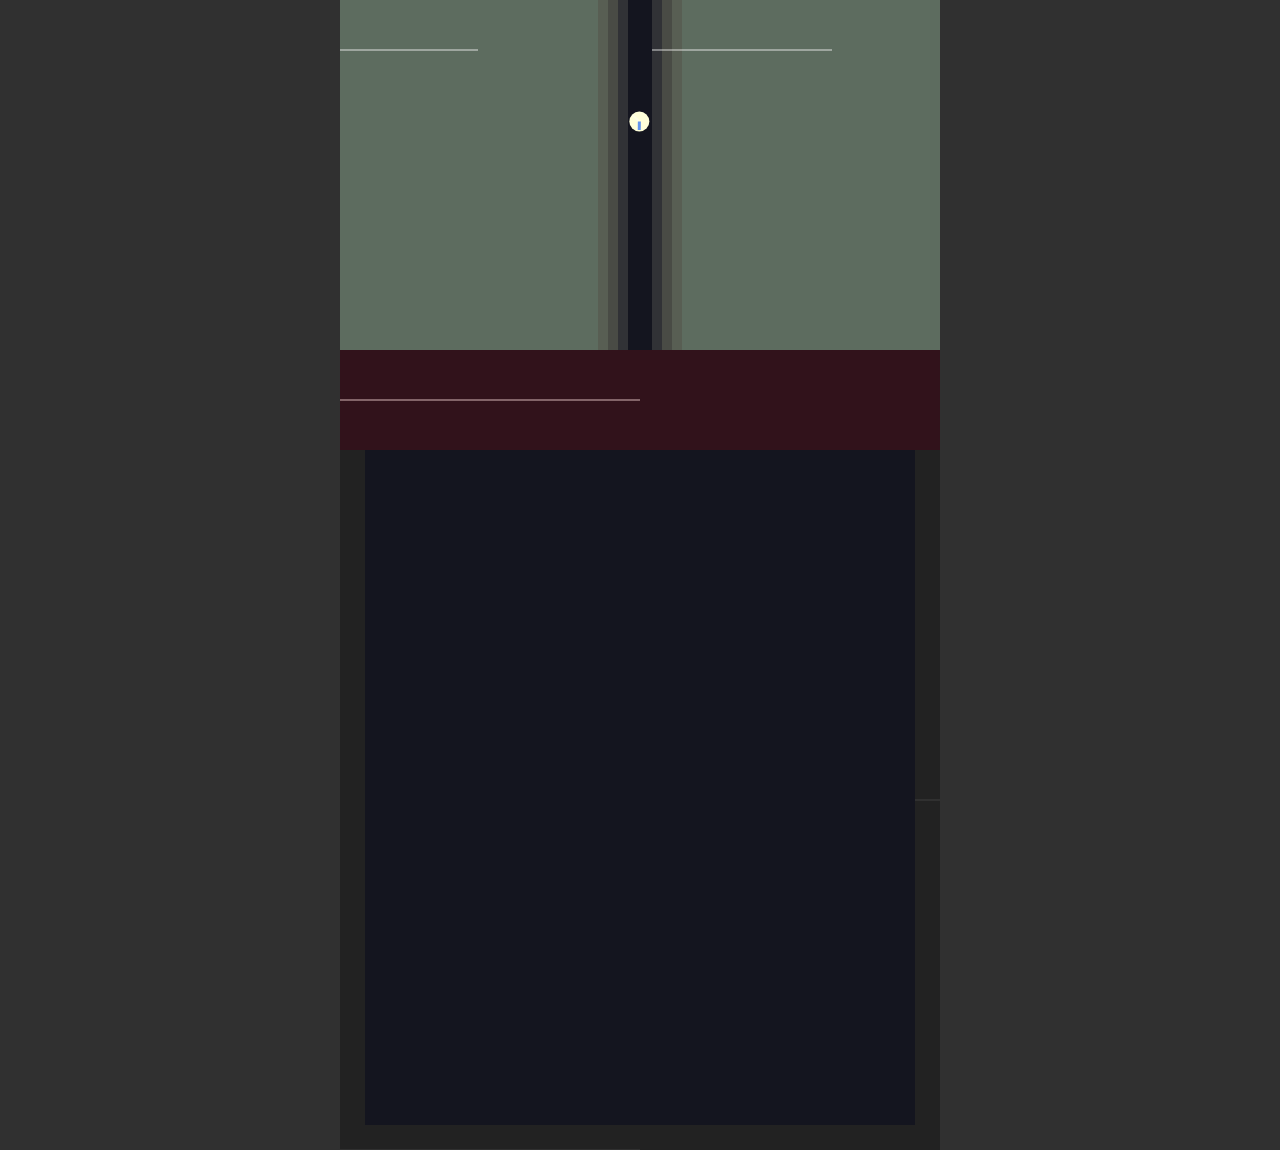
==== suika-test.html @ 651a5090 "init" ====
<!DOCTYPE html>
<html>
<head>
    <meta charset="UTF-8">
    <title>Suika Game Remix</title>
    <style>
        body {
            margin: 0;
            overflow: hidden;
            display: flex;
            justify-content: center;
            align-items: center;
            height: 100vh;
            background-color: #303030;
        }
    </style>
</head>
<body>
    <script src="matter.js"></script>

    <script>
        const Engine = Matter.Engine,
            Render = Matter.Render,
            Runner = Matter.Runner,
            Events = Matter.Events,
            MouseConstraint = Matter.MouseConstraint,
            Mouse = Matter.Mouse,
            Common = Matter.Common,
            Composite = Matter.Composite,
            Composites = Matter.Composites,
            Bodies = Matter.Bodies;

        // create engine
        const engine = Engine.create();
        const world = engine.world;

        const invisibleHeight = 400;
        const visibleChuteHeight = 200;
        const gapHeight = 100;
        const boxHeight = 700;
        const boxWidth = 600;
        const totalHeight = boxHeight + gapHeight + visibleChuteHeight + invisibleHeight;

        // create renderer
        const render = Render.create({
            element: document.body,
            engine: engine,
            options: {
                width: boxWidth,
                height: totalHeight,
                hasBounds: true,
                showVelocity: true,
                showAngleIndicator: true,
                showCollisions: true,
                wireframes: false,
                showDebug: true,
                bounds: {
                    min: {x: 0, y: 100},
                    max: {x:boxWidth, y: totalHeight}
                }
            }
        });

        Render.run(render);

        // create runner
        const runner = Runner.create();
        Runner.run(runner, engine);

        // Events.on(engine, 'collisionStart', (event) => {
        //     event.pairs.forEach((pair) => {
        //         if (pair === undefined) console.log("NEIN")
        //         if (pair.bodyA === topObject || pair.bodyB === topObject) {
        //             console.log(pair)
        //         }
        //     });
        // });

        // collision categories
        const defaultCategory = 0x0001;
        const offCategory = 0x0002;

        // scene code

        // floor and walls
        const wallStyle = { fillStyle: '#222' };
        const wallWidth = 50;
        Composite.add(world, [
            Bodies.rectangle(boxWidth/2, totalHeight, boxWidth, wallWidth, { isStatic: true, render: wallStyle }),
            Bodies.rectangle(boxWidth, totalHeight-boxHeight/2, wallWidth, boxHeight, { isStatic: true, render: wallStyle }),
            Bodies.rectangle(       0, totalHeight-boxHeight/2, wallWidth, boxHeight, { isStatic: true, render: wallStyle }),
        ]);

        // collider below the chute that only collides with specific sphere
        const topStyle = { fillStyle: '#ff000020' };
        const topObject = Bodies.rectangle(boxWidth/2, invisibleHeight+visibleChuteHeight+gapHeight/2, boxWidth, gapHeight, {
            isStatic: true,
            collisionFilter: { category: offCategory }, 
            render: topStyle
        });
        Composite.add(world, topObject);

        // set up all possible spheres as well as define the subset that can drop
        const sphereProperties = [
            { radius: 10, density: 0.1, friction: 0.9, fill: '#ffffd9', group: 1 },
            { radius: 20, density: 0.1, friction: 0.9, fill: '#edf8b1', group: 2 },
            { radius: 30, density: 0.1, friction: 0.9, fill: '#c7e9b4', group: 3 },
            { radius: 40, density: 0.1, friction: 0.9, fill: '#7fcdbb', group: 4 },
            { radius: 50, density: 0.1, friction: 0.9, fill: '#41b6c4' },
            { radius: 60, density: 0.1, friction: 0.9, fill: '#1d91c0' },
            { radius: 70, density: 0.1, friction: 0.9, fill: '#225ea8' },
            { radius: 80, density: 0.1, friction: 0.9, fill: '#253494' },
            { radius: 90, density: 0.1, friction: 0.9, fill: '#081d58' },
        ];
        let sphereBag = sphereProperties.slice(0, 4);
        
        // make correct-size tubes for all spheres that can drop
        const chute = Composite.create();
        sphereBag.forEach(({radius, fill, group}) => {
            const render = { fillStyle: fill + "20" };
            const collisionFilter = { group, category: offCategory };
            Composite.add(chute, [
                Bodies.rectangle(boxWidth*0.25 - radius - 2, (invisibleHeight+visibleChuteHeight)/2, boxWidth/2, invisibleHeight+visibleChuteHeight, { 
                    isStatic: true, collisionFilter, render, staticFriction: 0 
                }),
                Bodies.rectangle(boxWidth*0.75 + radius + 2, (invisibleHeight+visibleChuteHeight)/2, boxWidth/2, invisibleHeight+visibleChuteHeight, { 
                    isStatic: true, collisionFilter, render, staticFriction: 0 
                })
            ]);
        });
        Composite.add(world, chute);

        // add a new shuffle of the sphere bag to the world at the top
        sphereBag = Common.shuffle(sphereBag);
        // console.log(sphereBag);

        const stack = Composites.stack(boxWidth/2, 0, 1, sphereBag.length, 0, 0, (x, y, _1, _2, _3, i) => {
            const pickedProperties = sphereBag[i];
            return Bodies.circle(x, y, pickedProperties.radius, {
                density: pickedProperties.density,
                friction: pickedProperties.friction,
                collisionFilter: { group: pickedProperties.group, mask: defaultCategory | offCategory },
                render: { fillStyle: pickedProperties.fill }
            });
        });
        Composite.add(world, stack);

        

        // add mouse control
        const mouse = Mouse.create(render.canvas);
        const mouseConstraint = MouseConstraint.create(engine, {
            mouse: mouse,
            constraint: {
                stiffness: 0.2,
                render: {
                    visible: true
                }
            },
            collisionFilter: { mask: 0x002 }
        });

        Composite.add(world, mouseConstraint);

        // keep mouse in sync with rendering
        render.mouse = mouse;

        // mouse movement to control chute
        let previousMousePosition = null;
        let mouseIsDown = false;

        Events.on(mouseConstraint, 'mousedown', () => {
            mouseIsDown = true;
        });
        Events.on(mouseConstraint, 'mouseup', () => {
            mouseIsDown = false;
            // stack.bodies.forEach((sphere) => {
            //     sphere.collisionFilter.mask = defaultCategory;
            //     console.log(sphere.collisionFilter);
            // });
            // Composite.move(stack)
        });

        Events.on(mouseConstraint, 'mousemove', (event) => {
            if (previousMousePosition !== null && mouseIsDown) {
                const deltaX = event.mouse.position.x - previousMousePosition.x;
                Composite.translate(chute, {x: deltaX * 1.5, y: 0});
            }
            previousMousePosition = {...event.mouse.position};
        });

        // // fit render viewport to the scene
        // Render.lookAt(render, {
        //     min: {x: 0, y: invisibleHeight},
        //     max: {x: boxWidth, y: totalHeight}
        // });

        console.log(stack)


    </script>
</body>
</html>
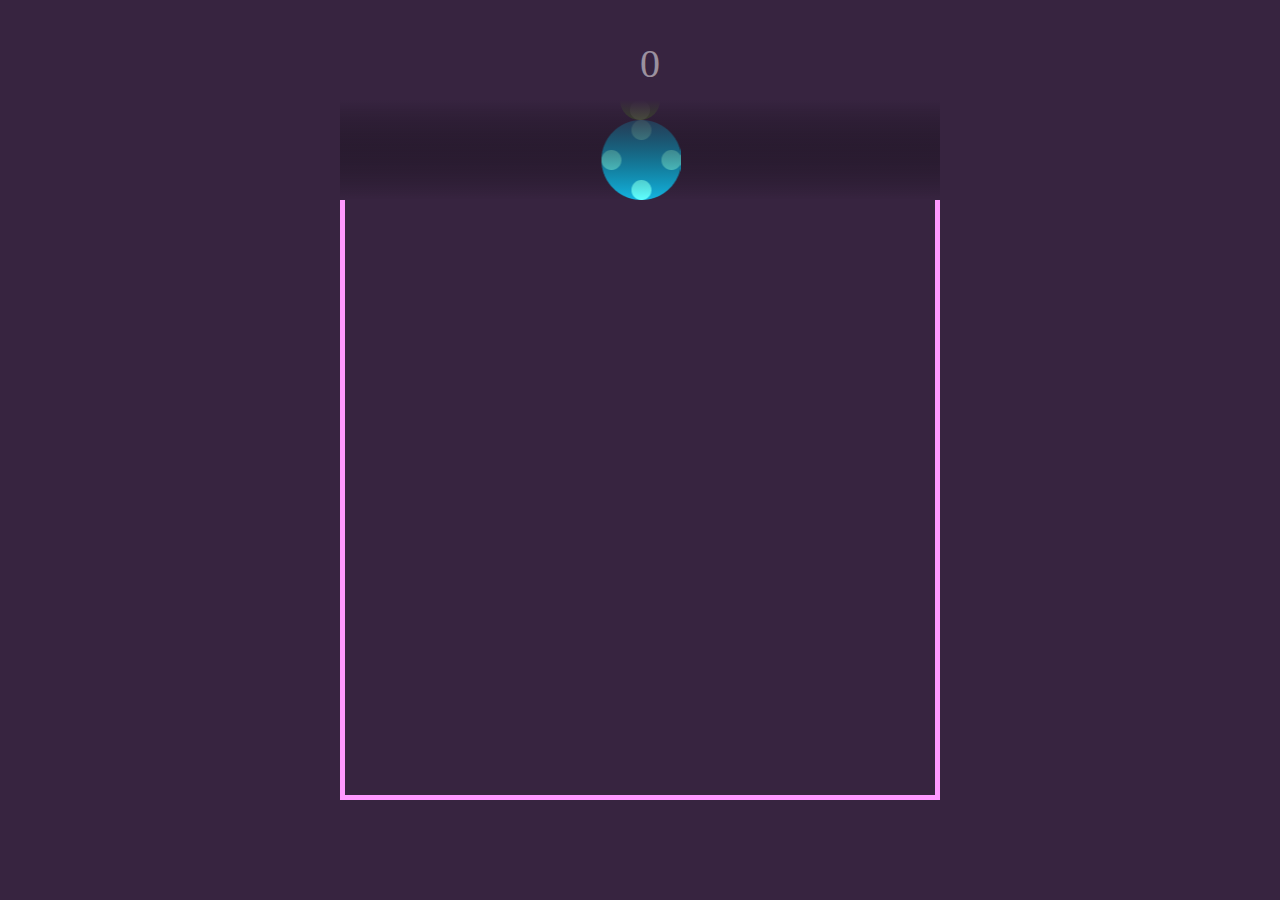
==== commit ce1b1048: "new graphics, random endless, merge" ====
--- a/suika-test.html
+++ b/suika-test.html
@@ -11,7 +11,16 @@
             justify-content: center;
             align-items: center;
             height: 100vh;
-            background-color: #303030;
+            background-color: #372440;
+        }
+
+        #score-text {
+            position: absolute;
+            top: 40px;
+            left: 50%;
+            text-align: center;
+            font-size: 40px;
+            color: #ffffff80;
         }
     </style>
 </head>
@@ -28,18 +37,17 @@
             Common = Matter.Common,
             Composite = Matter.Composite,
             Composites = Matter.Composites,
-            Bodies = Matter.Bodies;
+            Bodies = Matter.Bodies,
+            Body = Matter.Body;
 
         // create engine
         const engine = Engine.create();
         const world = engine.world;
 
-        const invisibleHeight = 400;
-        const visibleChuteHeight = 200;
-        const gapHeight = 100;
-        const boxHeight = 700;
+        const dropArea = 100;
+        const boxHeight = 600;
         const boxWidth = 600;
-        const totalHeight = boxHeight + gapHeight + visibleChuteHeight + invisibleHeight;
+        const totalHeight = boxHeight + dropArea;
 
         // create renderer
         const render = Render.create({
@@ -48,16 +56,12 @@
             options: {
                 width: boxWidth,
                 height: totalHeight,
-                hasBounds: true,
-                showVelocity: true,
-                showAngleIndicator: true,
-                showCollisions: true,
+                background: '#372440',
+                // showVelocity: true,
+                // showAngleIndicator: true,
+                // showCollisions: true,
                 wireframes: false,
-                showDebug: true,
-                bounds: {
-                    min: {x: 0, y: 100},
-                    max: {x:boxWidth, y: totalHeight}
-                }
+                // showDebug: true,
             }
         });
 
@@ -67,85 +71,138 @@
         const runner = Runner.create();
         Runner.run(runner, engine);
 
-        // Events.on(engine, 'collisionStart', (event) => {
-        //     event.pairs.forEach((pair) => {
-        //         if (pair === undefined) console.log("NEIN")
-        //         if (pair.bodyA === topObject || pair.bodyB === topObject) {
-        //             console.log(pair)
-        //         }
-        //     });
-        // });
-
-        // collision categories
-        const defaultCategory = 0x0001;
-        const offCategory = 0x0002;
+        lastTime = Common.now();
+        Events.on(engine, 'beforeUpdate', (event) => {
+            // apply every x ms
+            if (Common.now() - lastTime >= 5) {
+                // do something here
+                const stackLowerEdge = stack.bodies[0].bounds.max.y
+                if (stackLowerEdge < dropArea) {
+                    Composite.translate(stack, {x: 0, y: 5});
+                }
+
+                // update last time
+                lastTime = Common.now();
+            }
+        });
+
+        Events.on(engine, 'afterUpdate', (event) => {
+            const ctx = render.context;
+            const gradient = ctx.createLinearGradient(0, 0, 0, dropArea);
+            gradient.addColorStop(0, '#372440');
+            gradient.addColorStop(1, 'transparent');
+            ctx.fillStyle = gradient;
+            ctx.fillRect(0, 0, boxWidth, dropArea);
+        });
+
+        function collide(bodyA, bodyB) {
+
+            if (bodyA.stage === sphereProperties[sphereProperties.length-1].stage) return;
+
+            score += bodyA.points;
+            document.getElementById('score-text').textContent = score;
+            const newIndex = bodyA.stage;
+            const newPosition = {
+                x: (bodyA.position.x + bodyB.position.x) / 2,
+                y: (bodyA.position.y + bodyB.position.y) / 2
+            };
+            Composite.remove(world, [bodyA, bodyB]);
+            const mergedSphere = newSphere(newPosition, sphereProperties[newIndex], false)
+            Body.setAngle(mergedSphere, meanAngleFromTwo(bodyA.angle, bodyB.angle));
+            Composite.add(world, mergedSphere);
+        }
+        
+
+        let score = 0;
+        Events.on(engine, 'collisionStart', (event) => {
+            event.pairs.forEach((pair) => {
+                if (pair.bodyA.stage === pair.bodyB.stage && pair.bodyA.isStatic === pair.bodyB.isStatic) {
+                    collide(pair.bodyA, pair.bodyB)
+                }
+            });
+        });
 
         // scene code
 
         // floor and walls
-        const wallStyle = { fillStyle: '#222' };
-        const wallWidth = 50;
+        const wallStyle = { fillStyle: '#F9F' };
+        const wallWidth = 10;
         Composite.add(world, [
             Bodies.rectangle(boxWidth/2, totalHeight, boxWidth, wallWidth, { isStatic: true, render: wallStyle }),
             Bodies.rectangle(boxWidth, totalHeight-boxHeight/2, wallWidth, boxHeight, { isStatic: true, render: wallStyle }),
             Bodies.rectangle(       0, totalHeight-boxHeight/2, wallWidth, boxHeight, { isStatic: true, render: wallStyle }),
         ]);
 
-        // collider below the chute that only collides with specific sphere
-        const topStyle = { fillStyle: '#ff000020' };
-        const topObject = Bodies.rectangle(boxWidth/2, invisibleHeight+visibleChuteHeight+gapHeight/2, boxWidth, gapHeight, {
-            isStatic: true,
-            collisionFilter: { category: offCategory }, 
-            render: topStyle
-        });
-        Composite.add(world, topObject);
-
         // set up all possible spheres as well as define the subset that can drop
         const sphereProperties = [
-            { radius: 10, density: 0.1, friction: 0.9, fill: '#ffffd9', group: 1 },
-            { radius: 20, density: 0.1, friction: 0.9, fill: '#edf8b1', group: 2 },
-            { radius: 30, density: 0.1, friction: 0.9, fill: '#c7e9b4', group: 3 },
-            { radius: 40, density: 0.1, friction: 0.9, fill: '#7fcdbb', group: 4 },
-            { radius: 50, density: 0.1, friction: 0.9, fill: '#41b6c4' },
-            { radius: 60, density: 0.1, friction: 0.9, fill: '#1d91c0' },
-            { radius: 70, density: 0.1, friction: 0.9, fill: '#225ea8' },
-            { radius: 80, density: 0.1, friction: 0.9, fill: '#253494' },
-            { radius: 90, density: 0.1, friction: 0.9, fill: '#081d58' },
+            { stage: 1, radius: 10, points:  2, density: 0.2, friction: 0.999, fill: '#ffffd9' },
+            { stage: 2, radius: 20, points:  4, density: 0.2, friction: 0.999, fill: '#edf8b1' },
+            { stage: 3, radius: 30, points:  6, density: 0.1, friction: 0.999, fill: '#c7e9b4' },
+            { stage: 4, radius: 40, points: 10, density: 0.1, friction: 0.999, fill: '#7fcdbb' },
+            { stage: 5, radius: 50, points: 16, density: 0.1, friction: 0.999, fill: '#41b6c4' },
+            { stage: 6, radius: 60, points: 26, density: 0.1, friction: 0.999, fill: '#1d91c0' },
+            { stage: 7, radius: 70, points: 42, density: 0.1, friction: 0.999, fill: '#225ea8' },
+            { stage: 8, radius: 80, points: 68, density: 0.1, friction: 0.999, fill: '#253494' },
+            { stage: 9, radius: 90, points:110, density: 0.1, friction: 0.999, fill: '#081d58' },
         ];
-        let sphereBag = sphereProperties.slice(0, 4);
-        
-        // make correct-size tubes for all spheres that can drop
-        const chute = Composite.create();
-        sphereBag.forEach(({radius, fill, group}) => {
-            const render = { fillStyle: fill + "20" };
-            const collisionFilter = { group, category: offCategory };
-            Composite.add(chute, [
-                Bodies.rectangle(boxWidth*0.25 - radius - 2, (invisibleHeight+visibleChuteHeight)/2, boxWidth/2, invisibleHeight+visibleChuteHeight, { 
-                    isStatic: true, collisionFilter, render, staticFriction: 0 
-                }),
-                Bodies.rectangle(boxWidth*0.75 + radius + 2, (invisibleHeight+visibleChuteHeight)/2, boxWidth/2, invisibleHeight+visibleChuteHeight, { 
-                    isStatic: true, collisionFilter, render, staticFriction: 0 
-                })
-            ]);
-        });
-        Composite.add(world, chute);
-
-        // add a new shuffle of the sphere bag to the world at the top
-        sphereBag = Common.shuffle(sphereBag);
-        // console.log(sphereBag);
-
-        const stack = Composites.stack(boxWidth/2, 0, 1, sphereBag.length, 0, 0, (x, y, _1, _2, _3, i) => {
-            const pickedProperties = sphereBag[i];
-            return Bodies.circle(x, y, pickedProperties.radius, {
+
+        function newSphere(pos, pickedProperties, isStatic) {
+            return Bodies.circle(pos.x, pos.y, pickedProperties.radius, {
                 density: pickedProperties.density,
                 friction: pickedProperties.friction,
-                collisionFilter: { group: pickedProperties.group, mask: defaultCategory | offCategory },
-                render: { fillStyle: pickedProperties.fill }
+                restitution: 0.1,
+                render: { 
+                    // fillStyle: pickedProperties.fill 
+                    sprite: { texture: './img/ball'+pickedProperties.stage+'.png' }
+                },
+                isStatic,
+                stage: pickedProperties.stage,
+                points: pickedProperties.points
             });
-        });
+        }
+
+        let sphereBag = [];
+        function bagNext() {
+            if (sphereBag.length === 0) {
+                sphereBag = Common.shuffle(sphereProperties.slice(0, 4));
+            }
+            return sphereBag.shift();
+        }
+
+        function meanAngleFromTwo(radA, radB) {
+            const radMean = Math.atan2(
+                (Math.sin(radA) + Math.sin(radB)) / 2, 
+                (Math.cos(radA) + Math.cos(radB)) / 2
+            );
+            return radMean ?? 0;
+        }
+
+        function pushSphereFromBag(dest, pickedProperties) {
+            let prevTop = dropArea;
+            if (dest.bodies.length > 0) {
+                prevTop = dest.bodies[dest.bodies.length-1].position.y;
+                prevTop -= dest.bodies[dest.bodies.length-1].circleRadius;
+            }
+            const pos = { 
+                x: boxWidth/2, 
+                y: prevTop - pickedProperties.radius
+            };
+
+            Composite.add(dest, newSphere(pos, pickedProperties, true));
+        }
+
+        function moveStack(newX) {
+            for (const body of stack.bodies) {
+                Body.setPosition(body, {x: newX, y: body.position.y})
+            }
+        }
+
+        // create stack of static spheres
+        const stack = Composite.create();
+        for (let i = 0; i < 4; i++) {
+            pushSphereFromBag(stack, bagNext()); 
+        }
         Composite.add(world, stack);
-
-        
 
         // add mouse control
         const mouse = Mouse.create(render.canvas);
@@ -165,39 +222,39 @@
         // keep mouse in sync with rendering
         render.mouse = mouse;
 
-        // mouse movement to control chute
-        let previousMousePosition = null;
+        // let previousMousePosition = null;
         let mouseIsDown = false;
-
-        Events.on(mouseConstraint, 'mousedown', () => {
+        let dropHeightSinceLast = 0;
+
+        Events.on(mouseConstraint, 'mousedown', (event) => {
             mouseIsDown = true;
+            if (dropHeightSinceLast > 0) {
+                // Composite.translate(stack, {x: 0, y: dropHeightSinceLast});
+                pushSphereFromBag(stack, bagNext()); 
+            }
+            moveStack(event.mouse.position.x);
         });
         Events.on(mouseConstraint, 'mouseup', () => {
             mouseIsDown = false;
-            // stack.bodies.forEach((sphere) => {
-            //     sphere.collisionFilter.mask = defaultCategory;
-            //     console.log(sphere.collisionFilter);
-            // });
-            // Composite.move(stack)
+            if (stack.bodies.length > 0) {
+                const lowestSphere = stack.bodies[0];
+               
+                if (lowestSphere !== undefined) {
+                    Body.setStatic(lowestSphere, false);
+                    Composite.move(stack, lowestSphere, world);
+                    dropHeightSinceLast = lowestSphere.circleRadius * 2;
+                }
+            }
         });
 
         Events.on(mouseConstraint, 'mousemove', (event) => {
-            if (previousMousePosition !== null && mouseIsDown) {
-                const deltaX = event.mouse.position.x - previousMousePosition.x;
-                Composite.translate(chute, {x: deltaX * 1.5, y: 0});
-            }
-            previousMousePosition = {...event.mouse.position};
-        });
-
-        // // fit render viewport to the scene
-        // Render.lookAt(render, {
-        //     min: {x: 0, y: invisibleHeight},
-        //     max: {x: boxWidth, y: totalHeight}
-        // });
+            // if (!mouseIsDown) return;
+            moveStack(event.mouse.position.x);
+        });
 
         console.log(stack)
-
-
     </script>
+
+    <div id="score-text">0</div>
 </body>
 </html>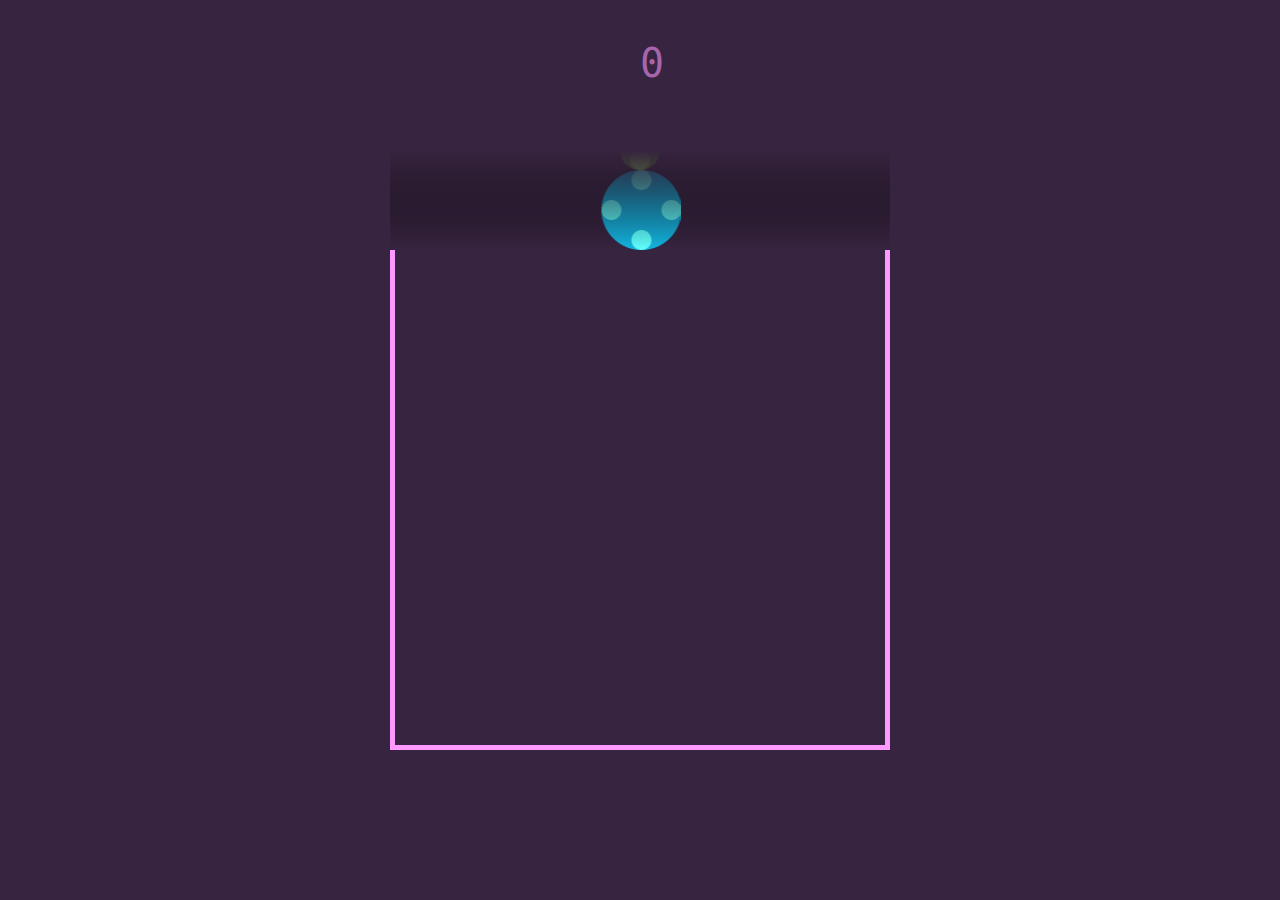
==== commit 0fb6c009: "more compact level, font styling" ====
--- a/suika-test.html
+++ b/suika-test.html
@@ -20,7 +20,8 @@
             left: 50%;
             text-align: center;
             font-size: 40px;
-            color: #ffffff80;
+            font-family: 'Consolas', monospace;
+            color: #ff99ff90;
         }
     </style>
 </head>
@@ -45,8 +46,8 @@
         const world = engine.world;
 
         const dropArea = 100;
-        const boxHeight = 600;
-        const boxWidth = 600;
+        const boxHeight = 500;
+        const boxWidth = 500;
         const totalHeight = boxHeight + dropArea;
 
         // create renderer
